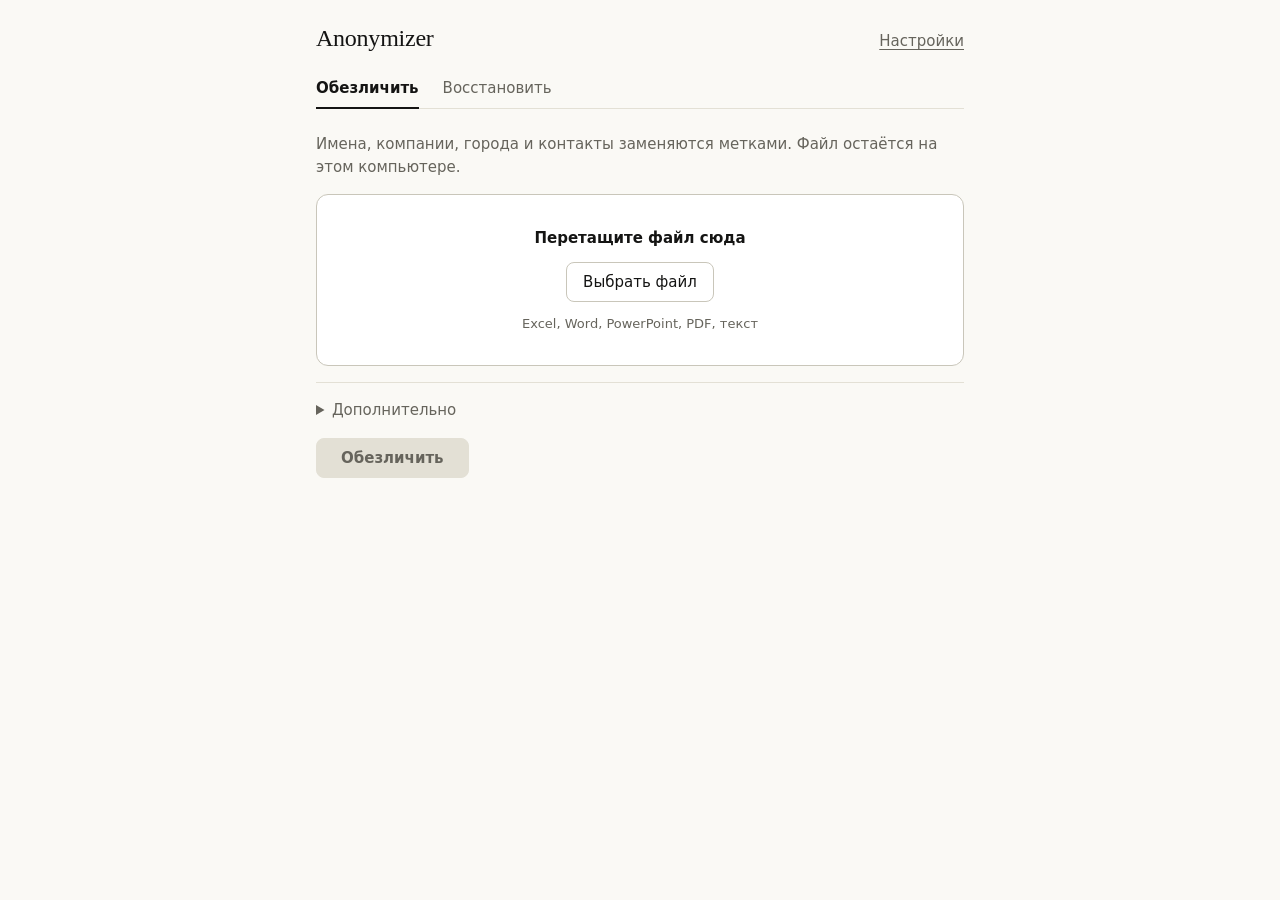
==== anonymizer/web/index.html @ dc1e5207 "Anonymizer 2.0.0: source and Windows build pipeline Co-Authored-By: Claude Sonnet 5.5 <noreply@anthr" ====
<!doctype html>
<html lang="ru">
<head>
<meta charset="utf-8">
<meta name="viewport" content="width=device-width, initial-scale=1">
<meta name="color-scheme" content="light dark">
<title>Anonymizer</title>
<style>
:root {
  --bg: #faf9f5; --surface: #ffffff; --text: #141413; --muted: #66645c;
  --line: #e3e0d5; --line-strong: #c9c6ba; --accent: #b9573a; --accent-hover: #a94a30; --focus: #c96442;
  --on-accent: #ffffff; --error: #a3352b;
  --r-control: 8px; --r-block: 12px;
  --s1: 4px; --s2: 8px; --s3: 12px; --s4: 16px; --s5: 24px; --s6: 32px;
  --sans: "Segoe UI Variable Text", "Segoe UI", -apple-system, system-ui, "Helvetica Neue", Arial, sans-serif;
  --serif: ui-serif, "Iowan Old Style", Georgia, Cambria, "Times New Roman", serif;
  --mono: ui-monospace, "Cascadia Mono", Consolas, Menlo, monospace;
}
@media (prefers-color-scheme: dark) {
  :root:not([data-theme="light"]) {
    --bg: #1f1e1c; --surface: #2a2926; --text: #f0eee6; --muted: #a8a59b;
    --line: #3b3935; --line-strong: #56534c; --focus: #d97757; --error: #ef8a7c;
  }
}
:root[data-theme="dark"] {
  --bg: #1f1e1c; --surface: #2a2926; --text: #f0eee6; --muted: #a8a59b;
  --line: #3b3935; --line-strong: #56534c; --focus: #d97757; --error: #ef8a7c;
}
* { box-sizing: border-box; }
html, body { margin: 0; }
body { background: var(--bg); color: var(--text); font: 15px/1.5 var(--sans); -webkit-font-smoothing: antialiased; }
button, input, textarea, select { font: inherit; color: inherit; }
button { cursor: pointer; }
:focus-visible { outline: 2px solid var(--focus); outline-offset: 2px; }
[hidden] { display: none !important; }

.page { max-width: 680px; margin: 0 auto; padding: var(--s5) var(--s4) var(--s6); }
.top { display: flex; align-items: baseline; justify-content: space-between; gap: var(--s4); }
.brand { font: 500 24px/1.2 var(--serif); margin: 0; letter-spacing: -.01em; }
.tabs { display: flex; gap: var(--s5); margin: var(--s4) 0 var(--s5); border-bottom: 1px solid var(--line); }
.tab { background: none; border: 0; border-bottom: 2px solid transparent; margin-bottom: -1px; padding: var(--s2) 0; color: var(--muted); border-radius: 0; }
.tab[aria-selected="true"] { color: var(--text); border-bottom-color: var(--text); font-weight: 600; }
.tab:hover { color: var(--text); }
.link { background: none; border: 0; padding: 0; color: var(--muted); text-decoration: underline; text-underline-offset: 3px; border-radius: 4px; }
.link:hover { color: var(--text); }
.lead { margin: 0 0 var(--s4); color: var(--muted); }

.drop { border: 1px solid var(--line-strong); border-radius: var(--r-block); background: var(--surface); padding: var(--s6) var(--s4); text-align: center; cursor: pointer; }
.drop.over { border-color: var(--text); background: var(--bg); }
.drop-title { margin: 0 0 var(--s3); font-weight: 600; }
.drop-note { margin: var(--s3) 0 0; color: var(--muted); font-size: 13px; }

.btn { display: inline-block; min-height: 40px; padding: var(--s2) var(--s4); border-radius: var(--r-control); border: 1px solid var(--line-strong); background: var(--surface); color: var(--text); text-decoration: none; text-align: center; line-height: 22px; }
.btn:hover:not(:disabled) { border-color: var(--text); }
.btn:disabled { color: var(--muted); border-color: var(--line); cursor: not-allowed; }
.btn.main { background: var(--accent); border-color: var(--accent); color: var(--on-accent); font-weight: 600; padding: var(--s2) var(--s5); }
.btn.main:hover:not(:disabled) { background: var(--accent-hover); border-color: var(--accent-hover); }
.btn.main:disabled { background: var(--line); border-color: var(--line); color: var(--muted); }

.files { list-style: none; margin: var(--s4) 0 0; padding: 0; border-top: 1px solid var(--line); }
.file { display: flex; align-items: baseline; gap: var(--s4); padding: var(--s3) 0; border-bottom: 1px solid var(--line); }
.file .body { flex: 1; min-width: 0; }
.name { overflow-wrap: anywhere; font-weight: 600; }
.meta { color: var(--muted); font-size: 13px; }
.meta.error, .error { color: var(--error); }

.row { display: flex; align-items: center; gap: var(--s4); flex-wrap: wrap; margin-top: var(--s4); }
.hint { color: var(--muted); font-size: 13px; }

details { margin-top: var(--s4); }
summary { cursor: pointer; color: var(--muted); border-radius: 4px; }
summary:hover { color: var(--text); }
details[open] > summary { margin-bottom: var(--s3); color: var(--text); }
.fold { display: grid; gap: var(--s3); }
.fold h4, .field h4 { margin: 0 0 var(--s1); font-size: 14px; font-weight: 600; }
textarea, input[type=text], input[type=password], select { width: 100%; background: var(--surface); border: 1px solid var(--line-strong); border-radius: var(--r-control); padding: var(--s2) var(--s3); }
textarea { min-height: 76px; resize: vertical; }
label.check { display: flex; gap: var(--s2); align-items: flex-start; }
input[type=checkbox] { margin-top: 4px; accent-color: var(--accent); }

.progress { margin-top: var(--s5); }
.bar { height: 2px; background: var(--line); margin-top: var(--s2); }
.bar > i { display: block; height: 100%; width: 0; background: var(--text); }

.result { margin-top: var(--s5); }
.status { margin: 0; font: 500 20px/1.3 var(--serif); }
.status.error { color: var(--error); }
.sub { margin: var(--s1) 0 0; color: var(--muted); }
.outs { list-style: none; margin: var(--s4) 0 0; padding: 0; border-top: 1px solid var(--line); }
.out { padding: var(--s3) 0; border-bottom: 1px solid var(--line); }
.out-head { display: flex; align-items: center; gap: var(--s4); }
.out-head .body { flex: 1; min-width: 0; }
.saved { margin-top: var(--s2); font-size: 13px; color: var(--muted); overflow-wrap: anywhere; }
.msgs { list-style: none; margin: var(--s2) 0 0; padding: 0; display: grid; gap: var(--s1); }
.msgs li { font-size: 13px; padding-left: var(--s3); border-left: 2px solid var(--line-strong); }
.msgs li.error { color: var(--error); border-left-color: var(--error); }
.msgs li.info { color: var(--muted); }

.sug { display: grid; gap: var(--s2); }
.sug label { display: grid; grid-template-columns: 20px 1fr; gap: var(--s2); align-items: start; padding: var(--s2) var(--s3); border: 1px solid var(--line); border-radius: var(--r-control); background: var(--surface); }
.ctx { font-size: 12px; color: var(--muted); overflow-wrap: anywhere; }
.scroll { max-height: 320px; overflow: auto; border: 1px solid var(--line); border-radius: var(--r-control); background: var(--surface); }
table.map { width: 100%; border-collapse: collapse; font-size: 13px; }
table.map th { text-align: left; color: var(--muted); font-weight: 600; padding: var(--s1) var(--s2); border-bottom: 1px solid var(--line); position: sticky; top: 0; background: var(--surface); }
table.map td { padding: var(--s1) var(--s2); border-bottom: 1px solid var(--line); vertical-align: top; overflow-wrap: anywhere; }
table.map td.tok { font-family: var(--mono); white-space: nowrap; }
.notice { margin: 0 0 var(--s4); padding-left: var(--s3); border-left: 2px solid var(--line-strong); color: var(--muted); font-size: 13px; }

dialog { border: 1px solid var(--line-strong); border-radius: var(--r-block); padding: 0; width: min(520px, calc(100vw - 24px)); background: var(--bg); color: var(--text); }
dialog::backdrop { background: rgba(20, 20, 19, .5); }
.dlg { padding: var(--s5); display: grid; gap: var(--s4); max-height: 88vh; overflow: auto; }
.dlg h2 { margin: 0; font: 500 20px/1.3 var(--serif); }
.dlg .actions { display: flex; gap: var(--s3); justify-content: flex-end; flex-wrap: wrap; }
.toast { position: fixed; left: 50%; bottom: var(--s5); transform: translateX(-50%); background: var(--text); color: var(--bg); padding: var(--s2) var(--s4); border-radius: var(--r-control); font-size: 13px; z-index: 30; }
@media (max-width: 560px) {
  .page { padding: var(--s4) var(--s3) var(--s5); }
  .out-head { flex-wrap: wrap; }
  .drop { padding: var(--s5) var(--s3); }
}
</style>
</head>
<body>
<div class="page">
  <div class="top">
    <h1 class="brand">Anonymizer</h1>
    <button class="link" id="open-settings">Настройки</button>
  </div>
  <div class="tabs" role="tablist" aria-label="Режим">
    <button class="tab" role="tab" id="tab-anon" aria-selected="true" aria-controls="view-anon">Обезличить</button>
    <button class="tab" role="tab" id="tab-rest" aria-selected="false" aria-controls="view-rest" tabindex="-1">Восстановить</button>
  </div>
  <p class="notice" id="notice" hidden></p>

  <section id="view-anon" role="tabpanel" aria-labelledby="tab-anon">
    <p class="lead">Имена, компании, города и контакты заменяются метками. Файл остаётся на этом компьютере.</p>
    <div class="drop" id="drop-anon">
      <p class="drop-title">Перетащите файл сюда</p>
      <button class="btn" id="pick-anon">Выбрать файл</button>
      <p class="drop-note">Excel, Word, PowerPoint, PDF, текст</p>
    </div>
    <ul class="files" id="files-anon"></ul>
    <details>
      <summary>Дополнительно</summary>
      <div class="fold">
        <div class="field">
          <h4>Скрыть ещё эти слова</h4>
          <textarea id="hide-once" aria-label="Скрыть ещё эти слова" placeholder="По одному в строке"></textarea>
          <div class="hint">Только для этого запуска. Постоянный список: Настройки.</div>
        </div>
        <label class="check"><input type="checkbox" id="opt-numbers"><span>Заменять числа в Excel. Даты и годы не меняются, результаты формул очищаются.</span></label>
      </div>
    </details>
    <div class="row"><button class="btn main" id="btn-anon" disabled>Обезличить</button></div>
    <div class="progress" id="progress-anon" hidden aria-live="polite"><div id="stage-anon"></div><div class="bar"><i id="bar-anon"></i></div></div>
    <div id="result-anon" aria-live="polite"></div>
  </section>

  <section id="view-rest" role="tabpanel" aria-labelledby="tab-rest" hidden>
    <p class="lead">Файл, который вернул ИИ. Метки заменяются исходными значениями, ключ выбирать не нужно.</p>
    <div class="drop" id="drop-rest">
      <p class="drop-title">Перетащите файл сюда</p>
      <button class="btn" id="pick-rest">Выбрать файл</button>
      <p class="drop-note">Файл с метками Name1, Company1 и подобными</p>
    </div>
    <ul class="files" id="files-rest"></ul>
    <div class="row"><button class="btn main" id="btn-rest" disabled>Восстановить</button></div>
    <div class="progress" id="progress-rest" hidden aria-live="polite"><div id="stage-rest"></div><div class="bar"><i id="bar-rest"></i></div></div>
    <div id="result-rest" aria-live="polite"></div>
  </section>
  <input type="file" id="input-file" multiple hidden>
  <input type="file" id="input-import" hidden>
</div>

<dialog id="settings">
  <div class="dlg">
    <h2>Настройки</h2>
    <div class="field"><h4>Всегда скрывать</h4>
      <textarea id="pref-hide" aria-label="Всегда скрывать" placeholder="По одному в строке: проекты, клиенты, внутренние названия"></textarea></div>
    <div class="field"><h4>Никогда не скрывать</h4>
      <textarea id="pref-keep" aria-label="Никогда не скрывать" placeholder="По одному в строке: слова, ошибочно принятые за имена"></textarea></div>
    <label class="check"><input type="checkbox" id="pref-numbers"><span>Заменять числа в Excel по умолчанию</span></label>
    <div class="field"><h4>Хранение соответствий</h4>
      <select id="pref-retention" aria-label="Срок хранения соответствий">
        <option value="30">30 дней</option><option value="90">90 дней</option><option value="180">180 дней</option>
        <option value="365">1 год</option><option value="0">Пока не очищу</option>
      </select>
      <div class="hint" id="vault-stats"></div>
      <div class="hint">Без соответствий обезличенные файлы не восстановить.</div>
    </div>
    <div class="row" style="margin:0">
      <button class="btn" id="btn-backup">Сохранить копию…</button>
      <button class="btn" id="btn-import">Загрузить копию…</button>
      <button class="btn" id="btn-clear">Очистить хранилище</button>
    </div>
    <div class="hint">Файлы и соответствия не покидают этот компьютер.</div>
    <div class="actions"><button class="btn main" id="btn-save-settings">Готово</button></div>
  </div>
</dialog>

<dialog id="ask">
  <form method="dialog" class="dlg" id="ask-form">
    <h2 id="ask-title"></h2>
    <p id="ask-text" class="sub" style="margin:0"></p>
    <input type="password" id="ask-input" aria-label="Пароль" autocomplete="off" hidden>
    <div class="error" id="ask-error" hidden></div>
    <div class="actions"><button class="btn" value="cancel" id="ask-cancel">Отмена</button><button class="btn main" value="ok" id="ask-ok">Продолжить</button></div>
  </form>
</dialog>

<script>
"use strict";
const $ = (s, r = document) => r.querySelector(s);
const HEADERS = {"X-Requested-With": "anonymizer"};
const GROUP_ORDER = ["names","companies","projects","places","contacts","files","documents","finance","secrets","custom"];
let STATE = null;
let current = "anon";
const modes = {anon: {files: [], job: null, lastOptions: {}, saved: {}}, rest: {files: [], job: null, saved: {}}};

/* ---------- утилиты ---------- */
function esc(v) { const d = document.createElement("div"); d.textContent = v == null ? "" : String(v); return d.innerHTML; }
function fmtSize(n) { return n > 1048576 ? (n / 1048576).toFixed(1) + " МБ" : Math.max(1, Math.round(n / 1024)) + " КБ"; }
function toast(text) { const t = document.createElement("div"); t.className = "toast"; t.textContent = text; document.body.appendChild(t); setTimeout(() => t.remove(), 3000); }
const lines = v => v.split(/\r?\n/).map(s => s.trim()).filter(Boolean);
async function api(path, opts = {}) {
  const r = await fetch(path, {credentials: "same-origin", ...opts, headers: {...HEADERS, ...(opts.headers || {})}});
  const type = r.headers.get("Content-Type") || "";
  if (!type.includes("json")) { if (!r.ok) throw new Error("Ошибка " + r.status + ". Повторите действие."); return r; }
  const data = await r.json();
  if (!r.ok) throw new Error(data.error || "Ошибка " + r.status + ". Повторите действие.");
  return data;
}
const post = (path, body) => api(path, {method: "POST", body: JSON.stringify(body), headers: {"Content-Type": "application/json"}});

/* Окно программы даёт мост к системным диалогам; в обычном браузере (разработка) работают запасные пути. */
function nativeReady() {
  if (!window.pywebview) return Promise.resolve(null);
  if (window.pywebview.api && window.pywebview.api.pick_files) return Promise.resolve(window.pywebview.api);
  return new Promise(resolve => {
    const done = () => resolve(window.pywebview.api && window.pywebview.api.pick_files ? window.pywebview.api : null);
    window.addEventListener("pywebviewready", done, {once: true});
    setTimeout(done, 4000);
  }).then(bridge => { if (!bridge) throw new Error("Системные окна недоступны. Перезапустите программу."); return bridge; });
}

/* ---------- ask: свои диалоги вместо системных confirm и prompt ---------- */
function ask({title, text, password = false, ok = "Продолжить", validate}) {
  return new Promise(resolve => {
    const dlg = $("#ask"), input = $("#ask-input"), err = $("#ask-error");
    $("#ask-title").textContent = title; $("#ask-text").textContent = text || "";
    input.hidden = !password; input.value = ""; err.hidden = true; $("#ask-ok").textContent = ok;
    const finish = value => { dlg.close(); resolve(value); };
    $("#ask-form").onsubmit = ev => {
      ev.preventDefault();
      const value = password ? input.value : true;
      const problem = validate ? validate(value) : "";
      if (problem) { err.textContent = problem; err.hidden = false; return; }
      finish(value);
    };
    $("#ask-cancel").onclick = ev => { ev.preventDefault(); finish(null); };
    dlg.oncancel = () => resolve(null);
    dlg.showModal();
    (password ? input : $("#ask-ok")).focus();
  });
}

/* ---------- вкладки ---------- */
function showTab(name) {
  current = name;
  for (const k of ["anon", "rest"]) {
    $("#view-" + k).hidden = k !== name;
    const tab = $("#tab-" + k);
    tab.setAttribute("aria-selected", String(k === name)); tab.tabIndex = k === name ? 0 : -1;
  }
}
$("#tab-anon").onclick = () => showTab("anon");
$("#tab-rest").onclick = () => showTab("rest");
for (const tab of document.querySelectorAll(".tab")) tab.addEventListener("keydown", e => {
  if (e.key === "ArrowRight" || e.key === "ArrowLeft") { const next = current === "anon" ? "rest" : "anon"; showTab(next); $("#tab-" + next).focus(); }
});

/* ---------- файлы ---------- */
function addEntry(mode, entry) { modes[mode].files.push(entry); renderFiles(mode); }
async function addFiles(mode, list) {
  for (const file of list) {
    const entry = {name: file.name, size: file.size, state: "uploading", info: null, id: null};
    addEntry(mode, entry);
    try {
      const info = await api("/api/upload", {method: "POST", body: file, headers: {"X-Filename": encodeURIComponent(file.name), "Content-Type": "application/octet-stream"}});
      entry.info = info; entry.id = info.id; entry.state = "ready";
    } catch (e) { entry.state = "failed"; entry.error = e.message; }
    renderFiles(mode);
  }
}
async function pick(mode) {
  let bridge;
  try { bridge = await nativeReady(); } catch (e) { modes[mode].pickError = e.message; return renderFiles(mode); }
  if (!bridge) { $("#input-file").dataset.mode = mode; $("#input-file").click(); return; }
  const r = await bridge.pick_files();
  if (r.error) { modes[mode].pickError = r.error; return renderFiles(mode); }
  modes[mode].pickError = "";
  for (const f of r.files || []) {
    if (f.error) addEntry(mode, {name: f.name, state: "failed", error: f.error});
    else addEntry(mode, {name: f.name, size: f.info.size, state: "ready", info: f.info, id: f.info.id});
  }
}
$("#input-file").addEventListener("change", ev => { addFiles(ev.target.dataset.mode, [...ev.target.files]); ev.target.value = ""; });
$("#drop-anon").addEventListener("click", () => pick("anon"));
$("#drop-rest").addEventListener("click", () => pick("rest"));
$("#pick-anon").addEventListener("click", ev => ev.stopPropagation() || pick("anon"));
$("#pick-rest").addEventListener("click", ev => ev.stopPropagation() || pick("rest"));

/* Перетаскивание работает по всему окну: файл, брошенный мимо зоны, не должен открываться как документ. */
let dragDepth = 0;
const zone = () => $("#drop-" + current);
window.addEventListener("dragenter", e => { e.preventDefault(); dragDepth++; zone().classList.add("over"); });
window.addEventListener("dragover", e => e.preventDefault());
window.addEventListener("dragleave", e => { dragDepth = Math.max(0, dragDepth - 1); if (!dragDepth) zone().classList.remove("over"); });
window.addEventListener("drop", e => {
  e.preventDefault(); dragDepth = 0; document.querySelectorAll(".drop").forEach(z => z.classList.remove("over"));
  if ($("#settings").open || $("#ask").open) return;
  const files = e.dataTransfer && [...e.dataTransfer.files];
  if (files && files.length) addFiles(current, files);
});

function renderFiles(mode) {
  const box = $("#files-" + mode); box.innerHTML = "";
  const items = modes[mode].files;
  items.forEach((f, i) => {
    const li = document.createElement("li"); li.className = "file";
    const bad = f.state === "failed" || (f.info && !f.info.supported);
    let note = "", cls = "meta";
    if (f.state === "uploading") note = "Проверяется";
    else if (f.state === "failed") { note = f.error; cls += " error"; }
    else if (!f.info.supported) { note = f.info.note; cls += " error"; }
    else {
      note = esc(fmtSize(f.info.size));
      if (mode === "anon" && f.info.tokens > 0) note += ` · В файле уже есть метки (${f.info.tokens}), похоже, он обезличен. <button class="link" data-move="${i}">Восстановить его</button>`;
      if (mode === "rest" && f.info.tokens === 0) note += " · Меток не найдено: возможно, это не тот файл.";
    }
    li.innerHTML = `<div class="body"><div class="name">${esc(f.name)}</div><div class="${cls}">${bad ? esc(note) : note}</div></div><button class="link" data-del="${i}" aria-label="Убрать файл ${esc(f.name)}">Убрать</button>`;
    box.appendChild(li);
  });
  if (modes[mode].pickError) { const li = document.createElement("li"); li.className = "file"; li.innerHTML = `<div class="meta error">${esc(modes[mode].pickError)}</div>`; box.appendChild(li); }
  box.querySelectorAll("[data-del]").forEach(b => b.onclick = () => { items.splice(+b.dataset.del, 1); renderFiles(mode); });
  box.querySelectorAll("[data-move]").forEach(b => b.onclick = () => {
    const [entry] = items.splice(+b.dataset.move, 1); modes.rest.files.push(entry);
    renderFiles("anon"); renderFiles("rest"); showTab("rest");
  });
  const ready = items.filter(f => f.state === "ready" && f.info.supported).length;
  const busy = items.some(f => f.state === "uploading");
  $("#btn-" + mode).disabled = !ready || busy || !!modes[mode].running;
}

/* ---------- запуск ---------- */
function errorLine(text) { return `<div class="result"><p class="status error">Не получилось.</p><p class="sub error">${esc(text)}</p></div>`; }
async function runJob(mode, endpoint, body) {
  const m = modes[mode]; m.running = true; m.saved = {}; renderFiles(mode);
  $("#result-" + mode).innerHTML = "";
  $("#progress-" + mode).hidden = false; $("#bar-" + mode).style.width = "3%"; $("#stage-" + mode).textContent = "Подготовка";
  try {
    const {job} = await post(endpoint, body);
    for (;;) {
      await new Promise(r => setTimeout(r, 350));
      const s = await api("/api/jobs/" + job);
      $("#bar-" + mode).style.width = Math.max(3, Math.round(s.percent * 100)) + "%";
      if (s.stage) $("#stage-" + mode).textContent = s.stage;
      if (s.state === "done") { m.job = s; renderResult(mode, s); break; }
      if (s.state === "failed") { $("#result-" + mode).innerHTML = errorLine(s.error || "Неизвестная ошибка. Повторите или выберите другой файл."); break; }
    }
  } catch (e) {
    $("#result-" + mode).innerHTML = errorLine(e.message);
  } finally {
    m.running = false; $("#progress-" + mode).hidden = true; renderFiles(mode);
    $("#result-" + mode).scrollIntoView({block: "start"});
  }
}
$("#btn-anon").onclick = () => {
  const ids = modes.anon.files.filter(f => f.state === "ready" && f.info.supported).map(f => f.id);
  const options = {hide_terms: lines($("#hide-once").value), numbers: $("#opt-numbers").checked};
  modes.anon.lastOptions = options;
  runJob("anon", "/api/anonymize", {files: ids, options});
};
$("#btn-rest").onclick = () => {
  const ids = modes.rest.files.filter(f => f.state === "ready" && f.info.supported).map(f => f.id);
  runJob("rest", "/api/restore", {files: ids});
};

/* ---------- результат ---------- */
const LABELS = {names: "имена", companies: "компании", projects: "проекты", places: "места", contacts: "контакты",
  files: "имена файлов", documents: "номера", finance: "реквизиты", secrets: "секреты", custom: "слова"};
function countsText(counts) {
  return GROUP_ORDER.filter(g => counts[g] && LABELS[g]).map(g => `${LABELS[g]}: ${counts[g]}`).join(", ");
}
const MODE = {anonymize: "anon", restore: "rest"};
function fileHtml(job, f, i) {
  const state = f.status === "error" ? "Не обработан" : f.status === "attention" ? "Готово, есть замечания" : "Готово";
  const detail = job.kind === "anonymize" ? countsText(f.counts) : (f.total ? `Восстановлено значений: ${f.total}` : "");
  const from = f.out_name && f.name !== f.out_name ? `Исходный файл: ${esc(f.name)}` : "";
  const meta = [state, detail, from].filter(Boolean).join(" · ");
  const msgs = f.messages.length ? `<ul class="msgs">${f.messages.map(m => `<li class="${esc(m.level)}">${esc(m.text)}</li>`).join("")}</ul>` : "";
  const save = f.downloadable ? `<button class="btn" data-save="${i}">Сохранить как…</button>` : "";
  return `<li class="out"><div class="out-head"><div class="body"><div class="name">${esc(f.out_name || f.name)}</div><div class="meta">${esc(meta)}</div></div>${save}</div><div class="saved" id="saved-${MODE[job.kind]}-${i}" hidden></div>${msgs}</li>`;
}
function renderResult(mode, job) {
  const box = $("#result-" + mode);
  const files = job.files, okFiles = files.filter(f => f.downloadable);
  const errors = files.filter(f => f.status === "error").length, attention = files.filter(f => f.status === "attention").length;
  const r = job.result || {};
  let status = "", cls = "", sub = "";
  if (job.kind === "anonymize") {
    const sugg = (r.suggestions || []).filter(x => x.strong).length;
    if (!okFiles.length) { status = "Файл не обезличен."; cls = " error"; sub = "Причина указана ниже."; }
    else if (errors || attention || sugg) { status = "Файл готов, но его нужно проверить."; sub = "Прочитайте замечания ниже до загрузки в ИИ. Заменено значений: " + (r.total || 0) + "."; }
    else { status = "Готово. Файл можно загружать в ИИ."; sub = "Заменено значений: " + (r.total || 0) + "."; }
  } else {
    if (!okFiles.length) { status = "Файл не восстановлен."; cls = " error"; sub = "Причина указана ниже."; }
    else if (errors || attention || Object.keys(r.unknown || {}).length) { status = "Файл восстановлен не полностью."; sub = "Восстановлено значений: " + (r.restored || 0) + ". Проверьте замечания ниже."; }
    else { status = "Готово. Исходные данные возвращены."; sub = "Восстановлено значений: " + (r.restored || 0) + "."; }
  }
  let html = `<div class="result"><p class="status${cls}">${esc(status)}</p><p class="sub">${esc(sub)}</p><ul class="outs">${files.map((f, i) => fileHtml(job, f, i)).join("")}</ul>`;
  if (okFiles.length > 1) html += `<div class="row"><button class="btn" id="save-all">Сохранить все в папку…</button></div>`;
  if (job.kind === "anonymize" && okFiles.length) html += anonymizeExtras(job);
  box.innerHTML = html + "</div>";
  box.querySelectorAll("[data-save]").forEach(b => b.onclick = () => saveOne(mode, job, +b.dataset.save, b));
  const all = $("#save-all", box); if (all) all.onclick = () => saveAll(mode, job, all);
  if (job.kind === "anonymize") bindExtras(mode, job);
}

/* ---------- сохранение ---------- */
function showSaved(mode, index, path) {
  const el = $("#saved-" + mode + "-" + index); if (!el) return;
  el.hidden = false;
  el.innerHTML = `Сохранено: ${esc(path)} <button class="link" data-reveal="1">Показать в папке</button>`;
  el.querySelector("[data-reveal]").onclick = async () => { try { const bridge = await nativeReady(); if (bridge) { const r = await bridge.reveal(path); if (r.error) toast(r.error); } } catch (e) { toast(e.message); } };
}
function showSaveError(mode, index, text) {
  const el = $("#saved-" + mode + "-" + index); if (!el) return;
  el.hidden = false; el.className = "saved error"; el.textContent = text;
}
async function saveOne(mode, job, index, button) {
  let bridge;
  try { bridge = await nativeReady(); } catch (e) { return showSaveError(mode, index, e.message); }
  if (!bridge) { const a = document.createElement("a"); a.href = `/api/download/${job.id}/${index}`; a.download = ""; a.click(); return; }
  button.disabled = true;
  try {
    const r = await bridge.save_result(job.id, index);
    if (r.path) { const el = $("#saved-" + mode + "-" + index); if (el) el.className = "saved"; showSaved(mode, index, r.path); }
    else if (r.error) showSaveError(mode, index, r.error);
  } finally { button.disabled = false; }
}
async function saveAll(mode, job, button) {
  let bridge;
  try { bridge = await nativeReady(); } catch (e) { return toast(e.message); }
  if (!bridge) { const a = document.createElement("a"); a.href = `/api/download/${job.id}/all`; a.download = ""; a.click(); return; }
  button.disabled = true;
  try {
    const r = await bridge.save_all(job.id);
    if (r.saved) Object.entries(r.saved).forEach(([index, path]) => showSaved(mode, index, path));
    else if (r.error) toast(r.error);
  } finally { button.disabled = false; }
}
async function saveTextFile(name, text) {
  let bridge;
  try { bridge = await nativeReady(); } catch (e) { return toast(e.message); }
  if (bridge) { const r = await bridge.save_text(name, text); if (r.error) toast(r.error); else if (r.path) toast("Сохранено: " + r.path); return; }
  const blob = new Blob(["﻿" + text], {type: "text/csv;charset=utf-8"});
  const a = document.createElement("a"); a.href = URL.createObjectURL(blob); a.download = name; a.click(); URL.revokeObjectURL(a.href);
}

/* ---------- то, что после обезличивания ---------- */
const AI_HINT = "В файле есть метки вместо реальных данных: Name1, Company1, Project1, City1, Region1, Address1, Phone1, Domain1, File1, email1@example.com и подобные (иногда с суффиксом, например Name1_2). Не изменяй, не переименовывай и не удаляй эти метки, не объединяй разные метки и не подставляй вместо них другие значения. Сохрани структуру и форматирование файла. Метки, которые ты добавляешь сам, называй иначе, например X-1.";
function anonymizeExtras(job) {
  const r = job.result || {};
  const mem = r.remembered || {};
  let html = "";
  if ((mem.hide && mem.hide.length) || (mem.keep && mem.keep.length)) {
    const parts = [];
    if (mem.hide.length) parts.push("всегда скрывать: " + mem.hide.map(esc).join(", "));
    if (mem.keep.length) parts.push("никогда не скрывать: " + mem.keep.map(esc).join(", "));
    html += `<p class="sub">Решения сохранены (${parts.join("; ")}). Список: Настройки.</p>`;
  }
  const sugg = r.suggestions || [];
  const strong = sugg.filter(x => x.strong), weak = sugg.filter(x => !x.strong);
  const row = s => `<label><input type="checkbox" data-sug="${sugg.indexOf(s)}"><span><b>${esc(s.text)}</b>${s.count > 1 ? " ×" + s.count : ""}<div class="ctx">${esc(s.reason)}. …${esc(s.context.slice(0, 120))}…</div></span></label>`;
  if (strong.length) {
    html += `<details open><summary>Возможно, нужно скрыть ещё (${strong.length})</summary><p class="hint" style="margin-top:0">Программа не уверена в этих словах и не заменила их. Отметьте те, что нужно скрыть.</p><div class="sug">` +
      strong.slice(0, 15).map(row).join("") + `</div>` +
      (strong.length > 15 ? `<details><summary>Показать остальные (${strong.length - 15})</summary><div class="sug">${strong.slice(15).map(row).join("")}</div></details>` : "") + `</details>`;
  }
  if (weak.length) html += `<details><summary>Менее вероятные слова (${weak.length})</summary><p class="hint" style="margin-top:0">Аббревиатуры и иностранные слова: чаще всего обычные термины.</p><div class="sug">${weak.slice(0, 30).map(row).join("")}</div></details>`;
  const groups = r.groups || {}, order = r.groups_order || [];
  if (order.length) {
    html += `<details><summary>Что заменено (${r.total})</summary><p class="hint" style="margin-top:0">Если заменено лишнее, отметьте слово: при повторном обезличивании оно останется.</p>`;
    for (const label of order) {
      html += `<h4 style="margin:var(--s3) 0 var(--s1);font-size:14px">${esc(label)}</h4><div class="scroll"><table class="map"><thead><tr><th>Было</th><th>Стало</th><th>Раз</th><th>Оставить</th></tr></thead><tbody>` +
        groups[label].slice(0, 200).map(it => `<tr><td>${esc(it.original)}</td><td class="tok">${esc(it.token)}</td><td>${it.count}</td><td><input type="checkbox" data-keep="${esc(it.original)}" aria-label="Не скрывать ${esc(it.original)}"></td></tr>`).join("") + `</tbody></table></div>`;
    }
    html += `<div class="row"><button class="btn" id="btn-csv">Сохранить таблицу соответствий</button><span class="hint">Таблица содержит исходные данные: не загружайте её в ИИ.</span></div></details>`;
  }
  html += `<details><summary>Добавить свои слова</summary><textarea id="extra-terms" aria-label="Дополнительные слова" placeholder="По одному слову или названию в строке"></textarea></details>`;
  html += `<div class="row" id="rerun-row" hidden><button class="btn" id="btn-rerun">Обезличить заново с этими правками</button></div>`;
  html += `<details><summary>Что дальше</summary><ol class="hint" style="margin:0;padding-left:20px"><li>Загрузите сохранённый файл в ИИ и выполните работу.</li><li>Сохраните файл, который вернёт ИИ.</li><li>На вкладке Восстановить выберите этот файл.</li></ol><div class="row"><button class="btn" id="btn-copy-hint">Скопировать подсказку для ИИ</button><span class="hint" id="hint-copied"></span></div></details>`;
  return html;
}
async function copyText(text) {
  try { await navigator.clipboard.writeText(text); return true; } catch (e) {
    const area = document.createElement("textarea"); area.value = text; document.body.appendChild(area); area.select();
    let ok = false; try { ok = document.execCommand("copy"); } catch (err) {} area.remove(); return ok;
  }
}
function csvCell(v) { return '"' + String(v).replace(/"/g, '""') + '"'; }
function bindExtras(mode, job) {
  const box = $("#result-anon");
  const copy = $("#btn-copy-hint");
  if (copy) copy.onclick = async () => {
    if (await copyText(AI_HINT)) { $("#hint-copied").textContent = "Скопировано."; return; }
    if (!$("#hint-manual")) {
      const area = document.createElement("textarea"); area.id = "hint-manual"; area.readOnly = true; area.value = AI_HINT; area.setAttribute("aria-label", "Подсказка для ИИ");
      copy.closest("details").appendChild(area);
    }
    $("#hint-manual").focus(); $("#hint-manual").select();
  };
  const csv = $("#btn-csv");
  if (csv) csv.onclick = () => {
    const rows = [["Группа", "Было", "Стало", "Раз"]];
    for (const label of (job.result.groups_order || [])) for (const it of job.result.groups[label]) rows.push([label, it.original, it.token, it.count]);
    saveTextFile("соответствия.csv", rows.map(r => r.map(csvCell).join(";")).join("\r\n"));
  };
  const rerun = $("#btn-rerun"); if (!rerun) return;
  const update = () => { $("#rerun-row").hidden = !(box.querySelector("[data-sug]:checked, [data-keep]:checked") || $("#extra-terms").value.trim()); };
  box.querySelectorAll("[data-sug], [data-keep]").forEach(c => c.onchange = update);
  $("#extra-terms").oninput = update;
  rerun.onclick = () => {
    const overrides = {}, sugg = job.result.suggestions || [];
    box.querySelectorAll("[data-sug]:checked").forEach(c => { overrides[sugg[+c.dataset.sug].text] = "hide"; });
    box.querySelectorAll("[data-keep]:checked").forEach(c => { overrides[c.dataset.keep] = "keep"; });
    const options = {...modes.anon.lastOptions, hide_terms: [...(modes.anon.lastOptions.hide_terms || []), ...lines($("#extra-terms").value)]};
    modes.anon.lastOptions = options;
    runJob("anon", "/api/rerun", {job: job.id, overrides, options});
  };
}

/* ---------- настройки ---------- */
async function loadState() {
  STATE = await api("/api/state");
  $("#opt-numbers").checked = !!STATE.prefs.numbers;
  $("#notice").hidden = !STATE.notice; $("#notice").textContent = STATE.notice || "";
}
function fillSettings() {
  const p = STATE.prefs;
  $("#pref-hide").value = (p.hide_terms || []).join("\n");
  $("#pref-keep").value = (p.keep_terms || []).join("\n");
  $("#pref-numbers").checked = !!p.numbers;
  $("#pref-retention").value = String(p.retention_days);
  $("#vault-stats").textContent = `Сохранено значений: ${STATE.stats.entities}.`;
}
$("#open-settings").onclick = async () => { try { await loadState(); } catch (e) { toast(e.message); return; } fillSettings(); $("#settings").showModal(); };
$("#btn-save-settings").onclick = async () => {
  try {
    STATE = await post("/api/prefs", {hide_terms: lines($("#pref-hide").value), keep_terms: lines($("#pref-keep").value),
      numbers: $("#pref-numbers").checked, retention_days: +$("#pref-retention").value});
    $("#opt-numbers").checked = !!STATE.prefs.numbers;
    $("#settings").close(); toast("Настройки сохранены");
  } catch (e) { toast(e.message); }
};
$("#settings").addEventListener("click", e => { if (e.target === $("#settings")) $("#settings").close(); });
$("#btn-clear").onclick = async () => {
  const yes = await ask({title: "Очистить хранилище?", text: "Все соответствия будут удалены. Ранее обезличенные файлы после этого не восстановить.", ok: "Очистить"});
  if (!yes) return;
  try { STATE = await post("/api/vault/clear", {}); fillSettings(); toast("Хранилище очищено"); } catch (e) { toast(e.message); }
};
const PASSWORD_RULE = v => v.length < 6 ? "Пароль должен быть не короче 6 знаков." : "";
$("#btn-backup").onclick = async () => {
  const password = await ask({title: "Пароль для копии", text: "Не короче 6 знаков. Без пароля копию не открыть.", password: true, ok: "Сохранить", validate: PASSWORD_RULE});
  if (!password) return;
  try {
    const bridge = await nativeReady();
    if (bridge) {
      const r = await bridge.export_backup(password);
      if (r.error) throw new Error(r.error);
      if (r.path) toast("Копия сохранена: " + r.path);
      return;
    }
    const resp = await fetch("/api/backup/export", {method: "POST", credentials: "same-origin", headers: {...HEADERS, "Content-Type": "application/json"}, body: JSON.stringify({password})});
    if (!resp.ok) throw new Error((await resp.json()).error);
    const blob = await resp.blob(); const a = document.createElement("a");
    a.href = URL.createObjectURL(blob); a.download = "anonymizer-backup.anonkeys"; a.click(); URL.revokeObjectURL(a.href);
  } catch (e) { toast(e.message); }
};
$("#btn-import").onclick = async () => {
  let bridge;
  try { bridge = await nativeReady(); } catch (e) { return toast(e.message); }
  if (!bridge) { $("#input-import").click(); return; }
  const picked = await bridge.pick_backup();
  if (picked.error) return toast(picked.error);
  if (picked.cancelled) return;
  const password = await ask({title: "Пароль копии", text: picked.name, password: true, ok: "Загрузить"});
  if (password == null) return;
  const r = await bridge.import_backup(password);
  if (r.error) return toast(r.error);
  STATE = r.state; fillSettings(); toast("Копия загружена");
};
$("#input-import").onchange = async ev => {
  const file = ev.target.files[0]; ev.target.value = ""; if (!file) return;
  const password = await ask({title: "Пароль копии", text: file.name, password: true, ok: "Загрузить"});
  if (password == null) return;
  try {
    await api("/api/backup/import", {method: "POST", body: file, headers: {"X-Password": encodeURIComponent(password), "Content-Type": "application/octet-stream"}});
    await loadState(); fillSettings(); toast("Копия загружена");
  } catch (e) { toast(e.message); }
};

/* ---------- старт ---------- */
loadState().catch(() => {});
</script>
</body>
</html>
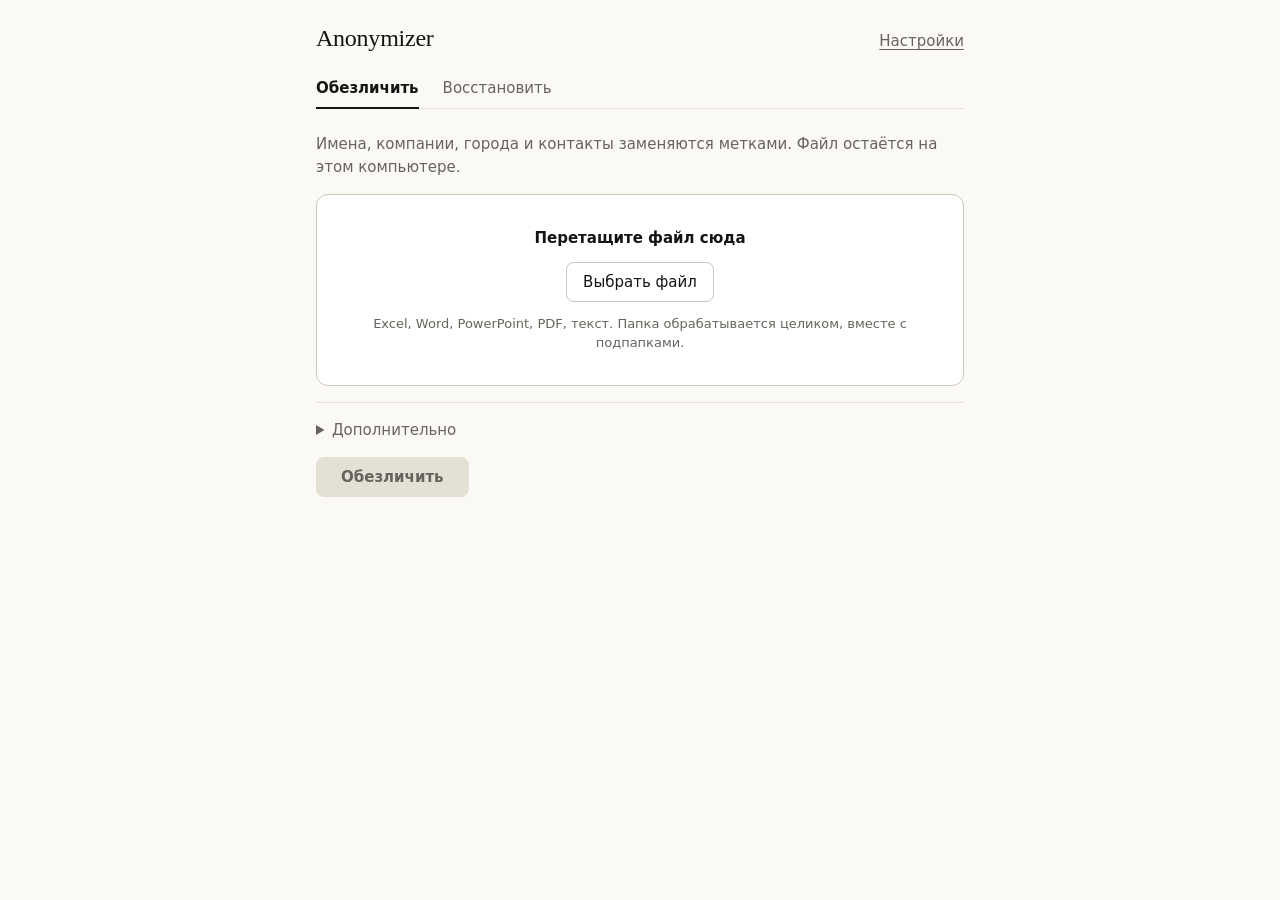
==== commit 7fd4dc4b: "Enigma 2.2.0: Office add-in, folders, background helper" ====
--- a/anonymizer/web/index.html
+++ b/anonymizer/web/index.html
@@ -135,8 +135,8 @@
     <p class="lead">Имена, компании, города и контакты заменяются метками. Файл остаётся на этом компьютере.</p>
     <div class="drop" id="drop-anon">
       <p class="drop-title">Перетащите файл сюда</p>
-      <button class="btn" id="pick-anon">Выбрать файл</button>
-      <p class="drop-note">Excel, Word, PowerPoint, PDF, текст</p>
+      <div class="row" style="margin:0;justify-content:center"><button class="btn" id="pick-anon">Выбрать файл</button><button class="btn" id="pick-folder-anon" hidden>Выбрать папку</button></div>
+      <p class="drop-note">Excel, Word, PowerPoint, PDF, текст. Папка обрабатывается целиком, вместе с подпапками.</p>
     </div>
     <ul class="files" id="files-anon"></ul>
     <details>
@@ -148,6 +148,9 @@
           <div class="hint">Только для этого запуска. Постоянный список: Настройки.</div>
         </div>
         <label class="check"><input type="checkbox" id="opt-numbers"><span>Заменять числа в Excel. Даты и годы не меняются, результаты формул очищаются.</span></label>
+        <label class="check"><input type="checkbox" id="opt-strict"><span>Скрывать и сомнительные слова<br><span class="hint">Всё из списка «Возможно, нужно скрыть ещё». Может скрыть и обычные термины.</span></span></label>
+        <label class="check"><input type="checkbox" id="opt-countries"><span>Скрывать страны<br><span class="hint">Китай, Армения, ОАЭ и слова от них: «китайский», «в Армении».</span></span></label>
+        <label class="check"><input type="checkbox" id="opt-names"><span>Заменять названия файлов нейтральными<br><span class="hint">Файл1, Файл2… При возврате файл снова получит исходное название.</span></span></label>
       </div>
     </details>
     <div class="row"><button class="btn main" id="btn-anon" disabled>Обезличить</button></div>
@@ -159,8 +162,8 @@
     <p class="lead">Файл, который вернул ИИ. Метки заменяются исходными значениями, ключ выбирать не нужно.</p>
     <div class="drop" id="drop-rest">
       <p class="drop-title">Перетащите файл сюда</p>
-      <button class="btn" id="pick-rest">Выбрать файл</button>
-      <p class="drop-note">Файл с метками Name1, Company1 и подобными</p>
+      <div class="row" style="margin:0;justify-content:center"><button class="btn" id="pick-rest">Выбрать файл</button><button class="btn" id="pick-folder-rest" hidden>Выбрать папку</button></div>
+      <p class="drop-note">Файл с метками Name1, Company1 и подобными. Можно выбрать целую папку обезличенных файлов.</p>
     </div>
     <ul class="files" id="files-rest"></ul>
     <div class="row"><button class="btn main" id="btn-rest" disabled>Восстановить</button></div>
@@ -179,6 +182,9 @@
     <div class="field"><h4>Никогда не скрывать</h4>
       <textarea id="pref-keep" aria-label="Никогда не скрывать" placeholder="По одному в строке: слова, ошибочно принятые за имена"></textarea></div>
     <label class="check"><input type="checkbox" id="pref-numbers"><span>Заменять числа в Excel по умолчанию</span></label>
+    <label class="check"><input type="checkbox" id="pref-strict"><span>Скрывать и сомнительные слова по умолчанию</span></label>
+    <label class="check"><input type="checkbox" id="pref-countries"><span>Скрывать страны по умолчанию</span></label>
+    <label class="check"><input type="checkbox" id="pref-names"><span>Заменять названия файлов нейтральными по умолчанию</span></label>
     <div class="field"><h4>Хранение соответствий</h4>
       <select id="pref-retention" aria-label="Срок хранения соответствий">
         <option value="30">30 дней</option><option value="90">90 дней</option><option value="180">180 дней</option>
@@ -192,8 +198,17 @@
       <button class="btn" id="btn-import">Загрузить копию…</button>
       <button class="btn" id="btn-clear">Очистить хранилище</button>
     </div>
+    <div class="field"><h4>Word, Excel, PowerPoint</h4>
+      <div class="hint" id="addin-status">Проверка…</div>
+      <div class="row" style="margin-top:var(--s2)">
+        <button class="btn" id="btn-addin-install">Подключить</button>
+        <button class="btn" id="btn-addin-remove" hidden>Отключить</button>
+      </div>
+      <div class="hint" id="addin-result"></div>
+      <div class="hint">В Office появится кнопка Anonymizer: она обезличивает открытый документ на месте и возвращает данные обратно.</div>
+    </div>
     <div class="hint">Файлы и соответствия не покидают этот компьютер.</div>
-    <div class="actions"><button class="btn main" id="btn-save-settings">Готово</button></div>
+    <div class="actions"><button class="btn" id="btn-quit" hidden>Выйти из программы</button><button class="btn main" id="btn-save-settings">Готово</button></div>
   </div>
 </dialog>
 
@@ -214,7 +229,7 @@
 const GROUP_ORDER = ["names","companies","projects","places","contacts","files","documents","finance","secrets","custom"];
 let STATE = null;
 let current = "anon";
-const modes = {anon: {files: [], job: null, lastOptions: {}, saved: {}}, rest: {files: [], job: null, saved: {}}};
+const modes = {anon: {files: [], folder: null, job: null, lastOptions: {}, saved: {}}, rest: {files: [], folder: null, job: null, saved: {}}};
 
 /* ---------- утилиты ---------- */
 function esc(v) { const d = document.createElement("div"); d.textContent = v == null ? "" : String(v); return d.innerHTML; }
@@ -279,7 +294,19 @@
 });
 
 /* ---------- файлы ---------- */
-function addEntry(mode, entry) { modes[mode].files.push(entry); renderFiles(mode); }
+function addEntry(mode, entry) { modes[mode].folder = null; modes[mode].files.push(entry); renderFiles(mode); }
+async function pickFolder(mode) {
+  let bridge;
+  try { bridge = await nativeReady(); } catch (e) { modes[mode].pickError = e.message; return renderFiles(mode); }
+  if (!bridge || !bridge.pick_folder) return;
+  const r = await bridge.pick_folder(mode === "rest" ? "restore" : "anonymize");
+  if (r.cancelled) return;
+  if (r.error) { modes[mode].pickError = r.error; return renderFiles(mode); }
+  modes[mode].pickError = ""; modes[mode].files = []; modes[mode].folder = r.folder; renderFiles(mode);
+}
+$("#pick-folder-anon").addEventListener("click", ev => ev.stopPropagation() || pickFolder("anon"));
+$("#pick-folder-rest").addEventListener("click", ev => ev.stopPropagation() || pickFolder("rest"));
+nativeReady().then(bridge => { if (bridge && bridge.pick_folder) document.querySelectorAll("[id^=pick-folder-]").forEach(b => b.hidden = false); }).catch(() => {});
 async function addFiles(mode, list) {
   for (const file of list) {
     const entry = {name: file.name, size: file.size, state: "uploading", info: null, id: null};
@@ -325,6 +352,14 @@
 function renderFiles(mode) {
   const box = $("#files-" + mode); box.innerHTML = "";
   const items = modes[mode].files;
+  const folder = modes[mode].folder;
+  if (folder) {
+    const li = document.createElement("li"); li.className = "file";
+    const parts = [`Файлов к обработке: ${folder.files}`, fmtSize(folder.bytes)];
+    if (folder.skipped) parts.push(`пропущено: ${folder.skipped} (неподдерживаемый формат)`);
+    li.innerHTML = `<div class="body"><div class="name">Папка: ${esc(folder.name)}</div><div class="meta${folder.files ? "" : " error"}">${esc(parts.join(" · "))}${folder.note ? `<br>${esc(folder.note)}` : ""}${folder.files ? "" : "<br>В папке нет файлов, которые можно обработать."}</div></div><button class="link" data-del-folder="1" aria-label="Убрать папку">Убрать</button>`;
+    box.appendChild(li);
+  }
   items.forEach((f, i) => {
     const li = document.createElement("li"); li.className = "file";
     const bad = f.state === "failed" || (f.info && !f.info.supported);
@@ -341,6 +376,7 @@
     box.appendChild(li);
   });
   if (modes[mode].pickError) { const li = document.createElement("li"); li.className = "file"; li.innerHTML = `<div class="meta error">${esc(modes[mode].pickError)}</div>`; box.appendChild(li); }
+  box.querySelectorAll("[data-del-folder]").forEach(b => b.onclick = () => { modes[mode].folder = null; renderFiles(mode); });
   box.querySelectorAll("[data-del]").forEach(b => b.onclick = () => { items.splice(+b.dataset.del, 1); renderFiles(mode); });
   box.querySelectorAll("[data-move]").forEach(b => b.onclick = () => {
     const [entry] = items.splice(+b.dataset.move, 1); modes.rest.files.push(entry);
@@ -348,7 +384,7 @@
   });
   const ready = items.filter(f => f.state === "ready" && f.info.supported).length;
   const busy = items.some(f => f.state === "uploading");
-  $("#btn-" + mode).disabled = !ready || busy || !!modes[mode].running;
+  $("#btn-" + mode).disabled = !(ready || (folder && folder.files)) || busy || !!modes[mode].running;
 }
 
 /* ---------- запуск ---------- */
@@ -375,12 +411,17 @@
   }
 }
 $("#btn-anon").onclick = () => {
+  const folder = modes.anon.folder;
   const ids = modes.anon.files.filter(f => f.state === "ready" && f.info.supported).map(f => f.id);
-  const options = {hide_terms: lines($("#hide-once").value), numbers: $("#opt-numbers").checked};
+  const options = {hide_terms: lines($("#hide-once").value), numbers: $("#opt-numbers").checked, strict: $("#opt-strict").checked,
+    countries: $("#opt-countries").checked, neutral_names: $("#opt-names").checked};
   modes.anon.lastOptions = options;
+  if (folder) return runJob("anon", "/api/folder/anonymize", {folder: folder.id, options});
   runJob("anon", "/api/anonymize", {files: ids, options});
 };
 $("#btn-rest").onclick = () => {
+  const folder = modes.rest.folder;
+  if (folder) return runJob("rest", "/api/folder/restore", {folder: folder.id});
   const ids = modes.rest.files.filter(f => f.state === "ready" && f.info.supported).map(f => f.id);
   runJob("rest", "/api/restore", {files: ids});
 };
@@ -395,10 +436,11 @@
 function fileHtml(job, f, i) {
   const state = f.status === "error" ? "Не обработан" : f.status === "attention" ? "Готово, есть замечания" : "Готово";
   const detail = job.kind === "anonymize" ? countsText(f.counts) : (f.total ? `Восстановлено значений: ${f.total}` : "");
-  const from = f.out_name && f.name !== f.out_name ? `Исходный файл: ${esc(f.name)}` : "";
+  // Обезличенный файл может называться нейтрально («Файл1»): рядом показывается, из какого файла он сделан.
+  const from = f.out_name && f.name !== f.out_name ? (job.kind === "anonymize" ? `Из файла: ${esc(f.name)}` : `Возвращён из: ${esc(f.name)}`) : "";
   const meta = [state, detail, from].filter(Boolean).join(" · ");
   const msgs = f.messages.length ? `<ul class="msgs">${f.messages.map(m => `<li class="${esc(m.level)}">${esc(m.text)}</li>`).join("")}</ul>` : "";
-  const save = f.downloadable ? `<button class="btn" data-save="${i}">Сохранить как…</button>` : "";
+  const save = f.downloadable && !(job.result && job.result.folder) ? `<button class="btn" data-save="${i}">Сохранить как…</button>` : "";
   return `<li class="out"><div class="out-head"><div class="body"><div class="name">${esc(f.out_name || f.name)}</div><div class="meta">${esc(meta)}</div></div>${save}</div><div class="saved" id="saved-${MODE[job.kind]}-${i}" hidden></div>${msgs}</li>`;
 }
 function renderResult(mode, job) {
@@ -409,8 +451,10 @@
   let status = "", cls = "", sub = "";
   if (job.kind === "anonymize") {
     const sugg = (r.suggestions || []).filter(x => x.strong).length;
+    const weakLeft = r.weak_total != null ? r.weak_total : (r.suggestions || []).filter(x => !x.strong).length;
     if (!okFiles.length) { status = "Файл не обезличен."; cls = " error"; sub = "Причина указана ниже."; }
     else if (errors || attention || sugg) { status = "Файл готов, но его нужно проверить."; sub = "Прочитайте замечания ниже до загрузки в ИИ. Заменено значений: " + (r.total || 0) + "."; }
+    else if (weakLeft) { status = "Готово. Перед загрузкой в ИИ просмотрите менее вероятные слова."; sub = "Заменено значений: " + (r.total || 0) + ". Не просмотрены менее вероятные слова: " + weakLeft + "."; }
     else { status = "Готово. Файл можно загружать в ИИ."; sub = "Заменено значений: " + (r.total || 0) + "."; }
   } else {
     if (!okFiles.length) { status = "Файл не восстановлен."; cls = " error"; sub = "Причина указана ниже."; }
@@ -418,12 +462,21 @@
     else { status = "Готово. Исходные данные возвращены."; sub = "Восстановлено значений: " + (r.restored || 0) + "."; }
   }
   let html = `<div class="result"><p class="status${cls}">${esc(status)}</p><p class="sub">${esc(sub)}</p><ul class="outs">${files.map((f, i) => fileHtml(job, f, i)).join("")}</ul>`;
-  if (okFiles.length > 1) html += `<div class="row"><button class="btn" id="save-all">Сохранить все в папку…</button></div>`;
+  if (r.folder) html += folderHtml(r.folder);
+  else if (okFiles.length > 1) html += `<div class="row"><button class="btn" id="save-all">Сохранить все в папку…</button></div>`;
   if (job.kind === "anonymize" && okFiles.length) html += anonymizeExtras(job);
   box.innerHTML = html + "</div>";
   box.querySelectorAll("[data-save]").forEach(b => b.onclick = () => saveOne(mode, job, +b.dataset.save, b));
   const all = $("#save-all", box); if (all) all.onclick = () => saveAll(mode, job, all);
+  const reveal = $("#btn-reveal-folder", box);
+  if (reveal) reveal.onclick = async () => { try { const bridge = await nativeReady(); const res = bridge && await bridge.reveal_folder(job.id); if (res && res.error) toast(res.error); } catch (e) { toast(e.message); } };
   if (job.kind === "anonymize") bindExtras(mode, job);
+}
+function folderHtml(f) {
+  let html = `<div class="saved">Результат записан в папку: ${esc(f.out)} <button class="link" id="btn-reveal-folder">Открыть папку</button></div>`;
+  html += `<p class="sub">Обработано файлов: ${f.written}${f.failed ? `, не обработано: ${f.failed}` : ""}. Исходная папка не изменена.</p>`;
+  if (f.skipped_total) html += `<details><summary>Пропущено файлов: ${f.skipped_total}</summary><ul class="msgs">${f.skipped.map(x => `<li class="info">${esc(x.path)}: ${esc(x.reason)}</li>`).join("")}</ul></details>`;
+  return html;
 }
 
 /* ---------- сохранение ---------- */
@@ -487,7 +540,9 @@
       strong.slice(0, 15).map(row).join("") + `</div>` +
       (strong.length > 15 ? `<details><summary>Показать остальные (${strong.length - 15})</summary><div class="sug">${strong.slice(15).map(row).join("")}</div></details>` : "") + `</details>`;
   }
-  if (weak.length) html += `<details><summary>Менее вероятные слова (${weak.length})</summary><p class="hint" style="margin-top:0">Аббревиатуры и иностранные слова: чаще всего обычные термины.</p><div class="sug">${weak.slice(0, 30).map(row).join("")}</div></details>`;
+  const weakTotal = r.weak_total != null ? r.weak_total : weak.length;
+  const weakMore = weakTotal > weak.length ? ` Показаны ${weak.length} из ${weakTotal}.` : "";
+  if (weak.length) html += `<details><summary>Менее вероятные слова (${weakTotal})</summary><p class="hint" style="margin-top:0">Аббревиатуры и иностранные слова: чаще всего обычные термины.${weakMore}</p><div class="sug">${weak.map(row).join("")}</div></details>`;
   const groups = r.groups || {}, order = r.groups_order || [];
   if (order.length) {
     html += `<details><summary>Что заменено (${r.total})</summary><p class="hint" style="margin-top:0">Если заменено лишнее, отметьте слово: при повторном обезличивании оно останется.</p>`;
@@ -534,7 +589,7 @@
     const overrides = {}, sugg = job.result.suggestions || [];
     box.querySelectorAll("[data-sug]:checked").forEach(c => { overrides[sugg[+c.dataset.sug].text] = "hide"; });
     box.querySelectorAll("[data-keep]:checked").forEach(c => { overrides[c.dataset.keep] = "keep"; });
-    const options = {...modes.anon.lastOptions, hide_terms: [...(modes.anon.lastOptions.hide_terms || []), ...lines($("#extra-terms").value)]};
+    const options = {...modes.anon.lastOptions, strict: $("#opt-strict").checked, countries: $("#opt-countries").checked, neutral_names: $("#opt-names").checked, hide_terms: [...(modes.anon.lastOptions.hide_terms || []), ...lines($("#extra-terms").value)]};
     modes.anon.lastOptions = options;
     runJob("anon", "/api/rerun", {job: job.id, overrides, options});
   };
@@ -544,6 +599,9 @@
 async function loadState() {
   STATE = await api("/api/state");
   $("#opt-numbers").checked = !!STATE.prefs.numbers;
+  $("#opt-strict").checked = !!STATE.prefs.strict;
+  $("#opt-countries").checked = !!STATE.prefs.countries;
+  $("#opt-names").checked = !!STATE.prefs.neutral_names;
   $("#notice").hidden = !STATE.notice; $("#notice").textContent = STATE.notice || "";
 }
 function fillSettings() {
@@ -551,6 +609,9 @@
   $("#pref-hide").value = (p.hide_terms || []).join("\n");
   $("#pref-keep").value = (p.keep_terms || []).join("\n");
   $("#pref-numbers").checked = !!p.numbers;
+  $("#pref-strict").checked = !!p.strict;
+  $("#pref-countries").checked = !!p.countries;
+  $("#pref-names").checked = !!p.neutral_names;
   $("#pref-retention").value = String(p.retention_days);
   $("#vault-stats").textContent = `Сохранено значений: ${STATE.stats.entities}.`;
 }
@@ -558,8 +619,12 @@
 $("#btn-save-settings").onclick = async () => {
   try {
     STATE = await post("/api/prefs", {hide_terms: lines($("#pref-hide").value), keep_terms: lines($("#pref-keep").value),
-      numbers: $("#pref-numbers").checked, retention_days: +$("#pref-retention").value});
+      numbers: $("#pref-numbers").checked, strict: $("#pref-strict").checked,
+      countries: $("#pref-countries").checked, neutral_names: $("#pref-names").checked, retention_days: +$("#pref-retention").value});
     $("#opt-numbers").checked = !!STATE.prefs.numbers;
+    $("#opt-strict").checked = !!STATE.prefs.strict;
+    $("#opt-countries").checked = !!STATE.prefs.countries;
+    $("#opt-names").checked = !!STATE.prefs.neutral_names;
     $("#settings").close(); toast("Настройки сохранены");
   } catch (e) { toast(e.message); }
 };
@@ -610,6 +675,36 @@
   } catch (e) { toast(e.message); }
 };
 
+/* ---------- add-in для Office ---------- */
+async function loadAddin() {
+  const box = $("#addin-status");
+  try {
+    const st = await api("/api/addin/status");
+    if (!st.supported) { box.textContent = "Add-in работает в Windows и macOS."; $("#btn-addin-install").hidden = true; return; }
+    if (st.server_error) { box.textContent = st.server_error; $("#btn-addin-remove").hidden = !st.installed; return; }
+    box.textContent = st.installed ? (st.trusted ? "Подключён. Перезапустите Office, если кнопки Anonymizer ещё нет." : "Подключён, но система не доверяет сертификату: нажмите «Подключить» ещё раз и подтвердите.")
+      : "Не подключён.";
+    $("#btn-addin-install").textContent = st.installed ? "Подключить заново" : "Подключить";
+    $("#btn-addin-remove").hidden = !st.installed;
+  } catch (e) { box.textContent = "Не удалось проверить состояние."; }
+}
+async function addinAction(path, label) {
+  const result = $("#addin-result");
+  result.textContent = label;
+  for (const b of ["#btn-addin-install", "#btn-addin-remove"]) $(b).disabled = true;
+  try {
+    const r = await post(path, {});
+    result.textContent = r.steps.map(x => (x.ok ? "" : "Внимание: ") + x.message).join(" ");
+  } catch (e) { result.textContent = e.message; }
+  for (const b of ["#btn-addin-install", "#btn-addin-remove"]) $(b).disabled = false;
+  loadAddin();
+}
+$("#btn-addin-install").onclick = () => addinAction("/api/addin/install", "Подключение. Система может попросить подтвердить сертификат.");
+$("#btn-addin-remove").onclick = () => addinAction("/api/addin/uninstall", "Отключение.");
+$("#btn-quit").onclick = async () => { try { const bridge = await nativeReady(); if (bridge && bridge.quit_app) await bridge.quit_app(); } catch (e) { toast(e.message); } };
+nativeReady().then(b => { if (b && b.quit_app) $("#btn-quit").hidden = false; }).catch(() => {});
+$("#open-settings").addEventListener("click", loadAddin);
+
 /* ---------- старт ---------- */
 loadState().catch(() => {});
 </script>
